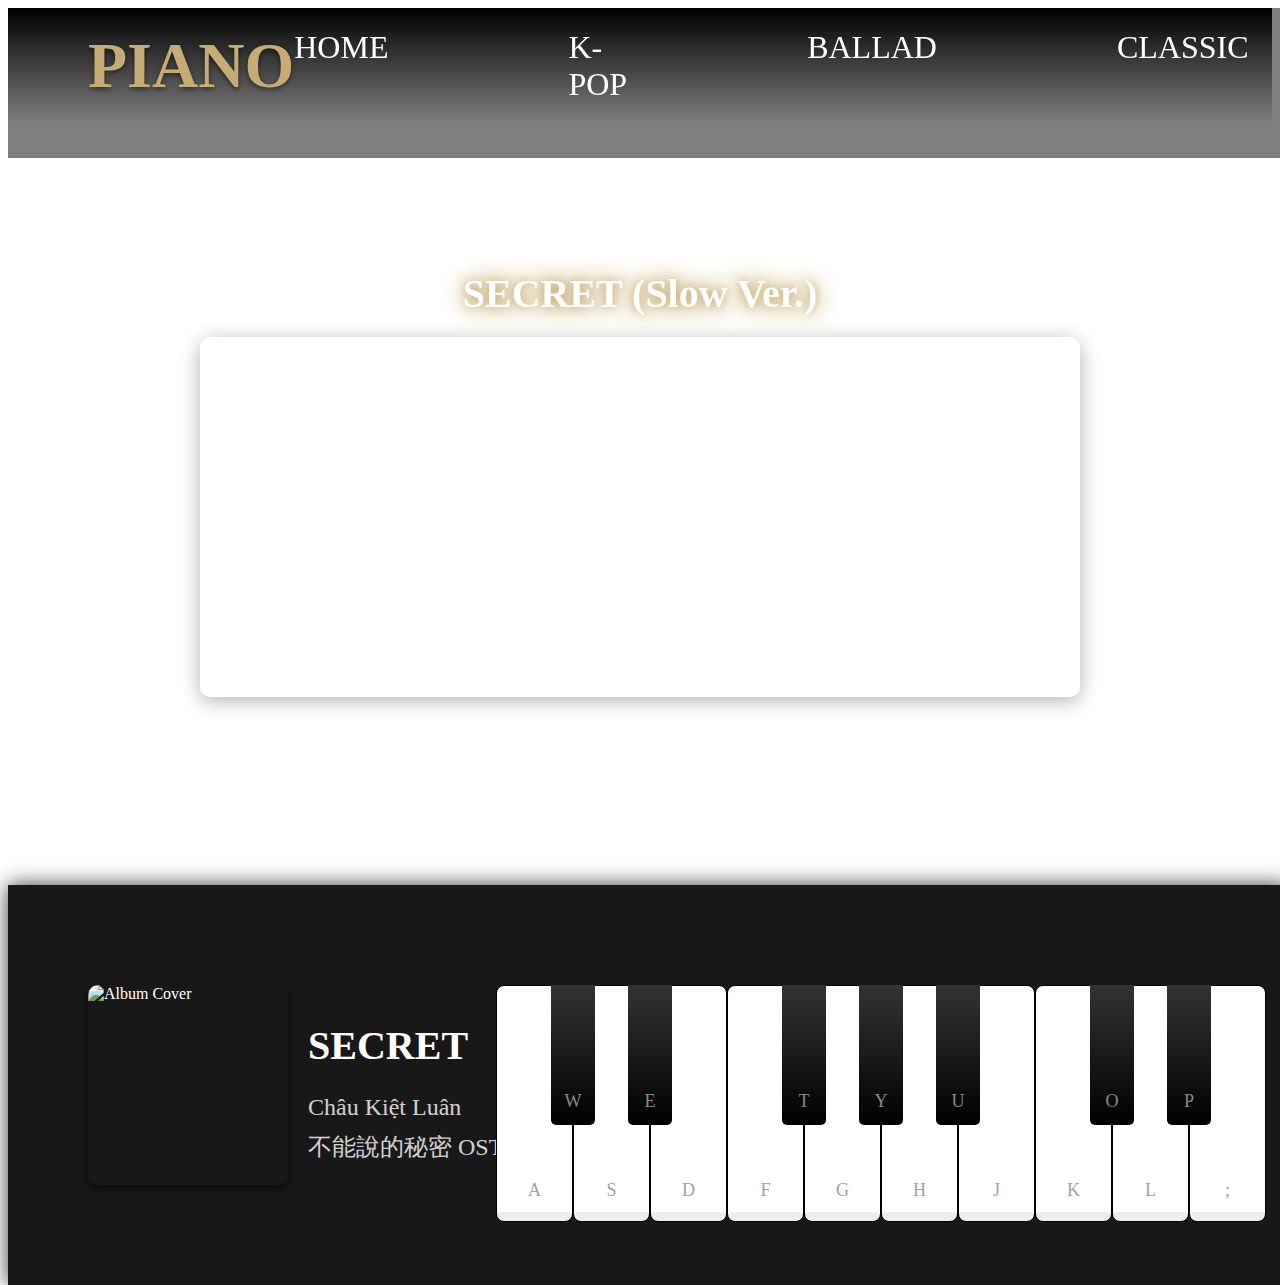
==== index.html @ d81ed5b7 "Add files via upload" ====
<!DOCTYPE html>
<html lang="ko" dir="ltr">
  <head>
    <meta charset="utf-8">
    <meta name="viewport" content="width=device-width, initial-scale=1.0">
    <script src="main.js" defer></script>
    <link rel="stylesheet" href="style.css">
    <title>Piano</title>
  </head>
  <body>
    <video src="secret.mp4" autoplay muted class="video"></video>
    <div class="navbar">
      <div class="logo">PIANO</div>
      <div class="menu-group">
          <div><a href="#">HOME</a></div>
          <div><a href="#">K-POP</a></div>
          <div><a href="#">BALLAD</a></div>
          <div><a href="#">CLASSIC</a></div>
          <div><a href="#">VIDEO</a></div>
      </div>
      <div class="highlight">
          <a href="#">MUSIC IS MY LIFE</a>
      </div>
  </div>
  <div class="music-display">
    <h1 class="song-title">SECRET (Slow Ver.)</h1>
    <div class="sheet-music"></div>
</div>
    <div class="wrapper">
      <div class="album-info">
        <img class="album-cover" src="album-image.jpg" alt="Album Cover">
        <div class="album-details">
            <h3 class="song-title2">SECRET </h3>
            <p class="artist-name">Châu Kiệt Luân</p>
            <p class="album-name">不能說的秘密 OST</p>
        </div>
    </div>
      <div class="controls">
        <div class="column keys-checkbox">
            <span>Show Keys</span>
            <input type="checkbox" checked>
        </div>
        <div class="column volume-slider">
            <span>Volume</span>
            <input type="range" min="0" max="1" value="0.5" step="any">
        </div>
    </div>
        
      <ul class="piano-keys">
        <li class="key white" data-key="a"><span>a</span></li>
        <li class="key black" data-key="w"><span>w</span></li>
        <li class="key white" data-key="s"><span>s</span></li>
        <li class="key black" data-key="e"><span>e</span></li>
        <li class="key white" data-key="d"><span>d</span></li>
        <li class="key white" data-key="f"><span>f</span></li>
        <li class="key black" data-key="t"><span>t</span></li>
        <li class="key white" data-key="g"><span>g</span></li>
        <li class="key black" data-key="y"><span>y</span></li>
        <li class="key white" data-key="h"><span>h</span></li>
        <li class="key black" data-key="u"><span>u</span></li>
        <li class="key white" data-key="j"><span>j</span></li>
        <li class="key white" data-key="k"><span>k</span></li>
        <li class="key black" data-key="o"><span>o</span></li>
        <li class="key white" data-key="l"><span>l</span></li>
        <li class="key black" data-key="p"><span>p</span></li>
        <li class="key white" data-key=";"><span>;</span></li>
      </ul>
    </div>
  </body>
</html>
---- style.css ----
.video {
  position: absolute;
  position: fixed;
  z-index: -2;
  width: 100%;
  background-color: rgba(0, 0, 0, 0.5);
}

.navbar {
  display: flex;
  justify-content: space-between;
  align-items: center;
  width: 100%;
  height: 115px;
  background: linear-gradient(to bottom, black, rgba(0, 0, 0, 0));
  padding: 0 80px;
  box-sizing: border-box;
  color: white;
  position: relative;
  font-family: 'Poly', serif;
}

/* PIANO 제목 */
.logo {
  font-size: 64px;
  font-weight: bold;
  color: #C5AC74;
  text-shadow: 0 2px 5px rgba(0, 0, 0, 0.5);
}

/* 왼쪽 메뉴 그룹 */
.menu-group {
  display: flex;
  gap: 180px;
}

.menu-group div a {
  text-decoration: none;
  color: white;
  font-size: 32px;
  font-weight: 500;
  transition: color 0.3s ease;
}

.menu-group div a:hover {
  color: #C5AC74;
}

/* "MUSIC IS MY LIFE" 강조 스타일 */
.highlight a {
  text-decoration: none;
  color: #ffffff;
  font-size: 28px;
  font-weight: 100;
  border: 2px solid #C5AC74;
  padding: 5px 15px;
}

.highlight a:hover {
  background-color: #C5AC74;
  color: black;
}

.music-display {
  margin-top: 120px;
  display: flex;
  flex-direction: column;
  align-items: center;
  text-align: center;
}

/* 노래 제목 스타일 */
.song-title {
  font-size: 40px;
  color: white;
  text-shadow: 0 0 10px #C5AC74, 0 0 20px #C5AC74, 0 0 30px #C5AC74;
  margin-bottom: 20px;
}

/* 악보 영역 스타일 */
.sheet-music {
  width: 880px;
  height: 360px;
  background-color: #fff;
  box-shadow: 0 4px 20px rgba(0, 0, 0, 0.3);
  border-radius: 10px;
  background-image: url('악보 이미지 경로'); /* 악보 이미지를 여기에 삽입 */
  background-size: cover;
  background-position: center;
}


.wrapper {
  position: absolute;
  top: 885px;
  background: #ffffff;
  box-shadow: 0 0 20px #3a3a3a;
  font-family: 'Poly', serif;
  width: 100%;
  height: 400px;
  background-color: #181818;
}
.wrapper header {
  display: flex;
  color: #B2B2B2;
  align-items: center;
  justify-content: space-between;
}

.album-info {
  position: absolute;
  display: flex;
  align-items: center;
  margin-top: 80px;
  margin-left: 80px;
  color: white;
}

.album-cover {
  width: 200px;
  height: 200px;
  border-radius: 10px;
  margin-top: 20px;
  margin-right: 20px;
  box-shadow: 0 4px 10px rgba(0, 0, 0, 0.5);
}

.album-details {
  display: flex;
  flex-direction: column;
}

.song-title2 {
  font-size: 40px;
  font-weight: bold;
  margin-bottom: 20px;
}

.artist-name,
.album-name {
  font-size: 24px;
  margin: 5px 0;
  opacity: 0.8;
}

.controls {
  position: absolute;
  margin-top: 130px;
  right: 400px;
  display: flex;
  flex-direction: column;
  align-items: flex-end;
  gap: 100px;
  font-size: 24px;
  color: #ffffff;
}

/* 볼륨 슬라이더 스타일 */
.volume-slider input {
  accent-color: #ffe277;
  width: 150px;
}

/* 쇼 키 스타일 */
.keys-checkbox {
  display: flex;
  align-items: center;
  gap: 10px;
}

.keys-checkbox span {
  color: #ffffff;
}

.keys-checkbox input {
  height: 30px;
  width: 100px;
  cursor: pointer;
  appearance: none;
  position: relative;
  background: #333333;
  border-radius: 15px;
  outline: none;
  border: 1px solid #666;
}

.keys-checkbox input::before {
  content: "";
  position: absolute;
  top: 50%;
  left: 5px;
  width: 25px;
  height: 25px;
  border-radius: 50%;
  background: #666;
  transform: translateY(-50%);
  transition: all 0.3s ease;
}

.keys-checkbox input:checked::before {
  left: 70px;
  background: radial-gradient(#ffe17d, #ffcd69, #414141, #333333);
}
.piano-keys {
  display: flex;
  list-style: none;
  margin-top: 100px;
  margin-left: 35%;
}
.piano-keys .key {
  cursor: pointer;
  user-select: none;
  position: relative;
  text-transform: uppercase;
}
.piano-keys .black {
  z-index: 2;
  width: 44px;
  height: 140px;
  margin: 0 -22px 0 -22px;
  border-radius: 0 0 5px 5px;
  background: linear-gradient(#333, #000);
}
.piano-keys .black.active {
  box-shadow: inset -5px -10px 10px rgba(255,255,255,0.1);
  background:linear-gradient(to bottom, #000, #434343);
}
.piano-keys .white {
  height: 235px;
  width: 75px;
  border-radius: 8px;
  border: 1px solid #000;
  background: linear-gradient(#fff 96%, #eee 4%);
}
.piano-keys .white.active {
  box-shadow: inset -5px 5px 20px rgba(0,0,0,0.2);
  background:linear-gradient(to bottom, #fff 0%, #eee 100%);
}
.piano-keys .key span {
  position: absolute;
  bottom: 20px;
  width: 100%;
  color: #A2A2A2;
  font-size: 1.13rem;
  text-align: center;
}
.piano-keys .key.hide span {
  display: none;
}
.piano-keys .black span {
  bottom: 13px;
  color: #888888;
}

@media screen and (max-width: 815px) {
  .wrapper {
    padding: 25px;
  }
  header {
    flex-direction: column;
  }
  header :where(h2, .column) {
    margin-bottom: 13px;
  }
  .volume-slider input {
    max-width: 100px;
  }
  .piano-keys {
    margin-top: 20px;
  }
  .piano-keys .key:where(:nth-child(9), :nth-child(10)) {
    display: none;
  }
  .piano-keys .black {
    height: 100px;
    width: 40px;
    margin: 0 -20px 0 -20px;
  }
  .piano-keys .white {
    height: 180px;
    width: 60px;
  }
}

@media screen and (max-width: 615px) {
  .piano-keys .key:nth-child(13),
  .piano-keys .key:nth-child(14),
  .piano-keys .key:nth-child(15),
  .piano-keys .key:nth-child(16),
  .piano-keys .key :nth-child(17) {
    display: none;
  }
  .piano-keys .white {
    width: 50px;
  }
}
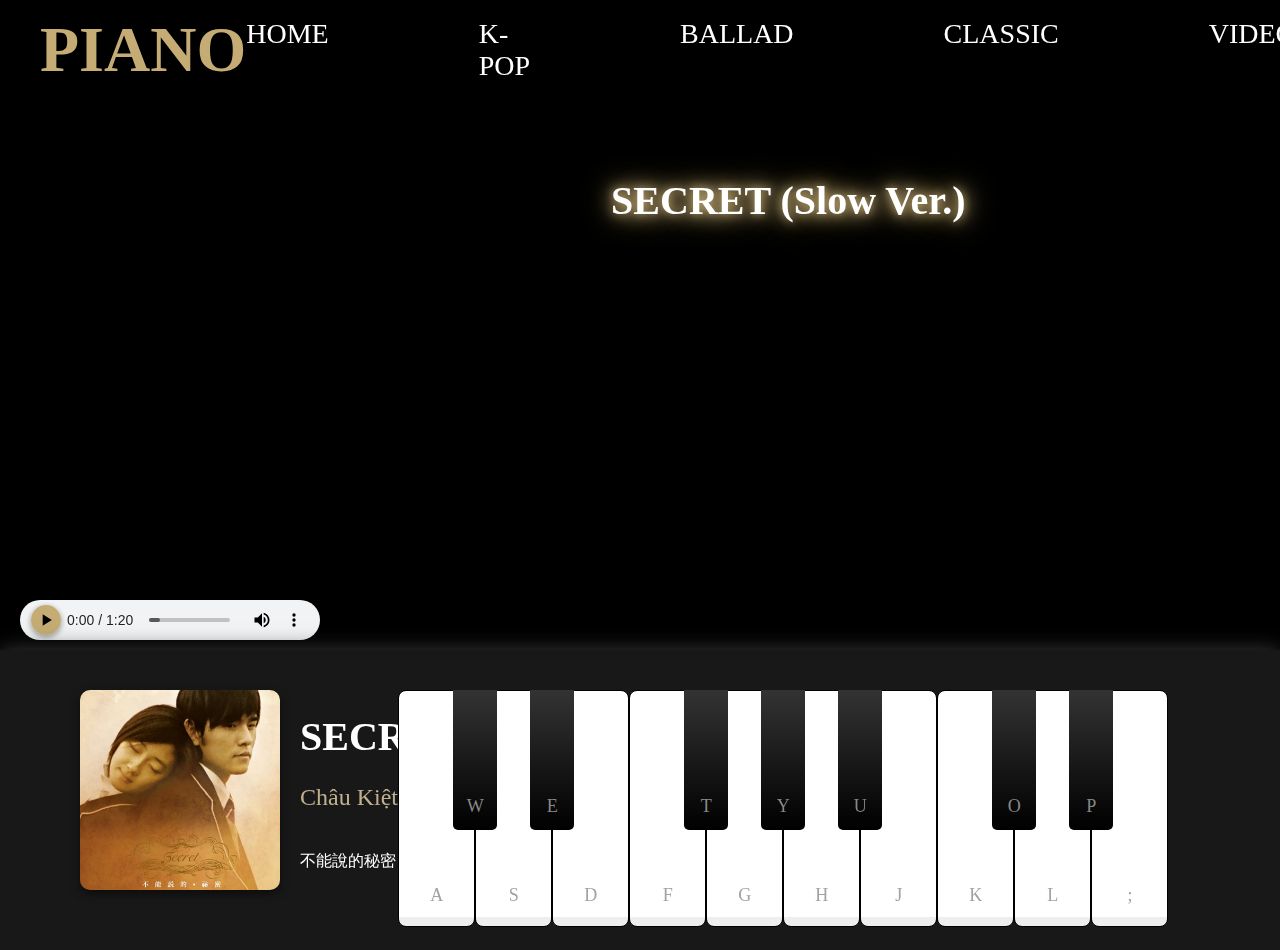
==== commit c9d13de5: "gg" ====
--- a/index.html
+++ b/index.html
@@ -6,17 +6,47 @@
     <script src="main.js" defer></script>
     <link rel="stylesheet" href="style.css">
     <title>Piano</title>
+
+    <!-- JQuery Load -->
+    <script
+      src="https://code.jquery.com/jquery-3.7.1.js"
+      integrity="sha256-eKhayi8LEQwp4NKxN+CfCh+3qOVUtJn3QNZ0TciWLP4="
+      crossorigin="anonymous"
+    ></script>
+
+    <!-- Owl Carousel Load -->
+    <link
+      rel="stylesheet"
+      href="https://cdnjs.cloudflare.com/ajax/libs/OwlCarousel2/2.3.4/assets/owl.carousel.min.css"
+      integrity="sha512-tS3S5qG0BlhnQROyJXvNjeEM4UpMXHrQfTGmbQ1gKmelCxlSEBUaxhRBj/EFTzpbP4RVSrpEikbmdJobCvhE3g=="
+      crossorigin="anonymous"
+      referrerpolicy="no-referrer"
+    />
+    <link
+      rel="stylesheet"
+      href="https://cdnjs.cloudflare.com/ajax/libs/OwlCarousel2/2.3.4/assets/owl.theme.default.min.css"
+      integrity="sha512-sMXtMNL1zRzolHYKEujM2AqCLUR9F2C4/05cdbxjjLSRvMQIciEPCQZo++nk7go3BtSuK9kfa/s+a4f4i5pLkw=="
+      crossorigin="anonymous"
+      referrerpolicy="no-referrer"
+    />
+    <script
+      src="https://cdnjs.cloudflare.com/ajax/libs/OwlCarousel2/2.3.4/owl.carousel.js"
+      integrity="sha512-gY25nC63ddE0LcLPhxUJGFxa2GoIyA5FLym4UJqHDEMHjp8RET6Zn/SHo1sltt3WuVtqfyxECP38/daUc/WVEA=="
+      crossorigin="anonymous"
+      referrerpolicy="no-referrer"
+    ></script>
+
   </head>
   <body>
-    <video src="secret.mp4" autoplay muted class="video"></video>
+    <video src="videos/secret.mp4" autoplay muted class="video"></video>
     <div class="navbar">
       <div class="logo">PIANO</div>
       <div class="menu-group">
-          <div><a href="#">HOME</a></div>
-          <div><a href="#">K-POP</a></div>
-          <div><a href="#">BALLAD</a></div>
-          <div><a href="#">CLASSIC</a></div>
-          <div><a href="#">VIDEO</a></div>
+          <div><a href="index.html">HOME</a></div>
+          <div><a href="KPOP.html">K-POP</a></div>
+          <div><a href="ballad.html">BALLAD</a></div>
+          <div><a href="classic.html">CLASSIC</a></div>
+          <div><a href="video.html">VIDEO</a></div>
       </div>
       <div class="highlight">
           <a href="#">MUSIC IS MY LIFE</a>
@@ -24,11 +54,23 @@
   </div>
   <div class="music-display">
     <h1 class="song-title">SECRET (Slow Ver.)</h1>
-    <div class="sheet-music"></div>
+    <div class="owl-carousel">
+      <div class="item"> <img class="sheet" src="images/secret1.png" alt="sheet"> </div>
+      <div class="item"> <img class="sheet" src="images/secret2.png" alt="sheet"> </div>
+      <div class="item"> <img class="sheet" src="images/secret3.png" alt="sheet"> </div>
+      <div class="item"> <img class="sheet" src="images/secret4.png" alt="sheet"> </div>
+      <div class="item"> <img class="sheet" src="images/secret5.png" alt="sheet"> </div>
+    </div>
+</div>
+<div class="music-player">
+  <audio controls>
+    <source src="secret music.mp3" type="audio/mp3">
+    Your browser does not support the audio element.
+  </audio>
 </div>
     <div class="wrapper">
       <div class="album-info">
-        <img class="album-cover" src="album-image.jpg" alt="Album Cover">
+        <img class="album-cover" src="images/secret image.png" alt="Album Cover">
         <div class="album-details">
             <h3 class="song-title2">SECRET </h3>
             <p class="artist-name">Châu Kiệt Luân</p>
--- a/style.css
+++ b/style.css
@@ -1,8 +1,17 @@
+body {
+  margin: 0;
+  padding: 0;
+  box-sizing: border-box;
+  overflow-x: hidden;
+  background-color: black; /* 배경 검정 */
+}
+
 .video {
   position: absolute;
   position: fixed;
   z-index: -2;
   width: 100%;
+  height: 1080px;
   background-color: rgba(0, 0, 0, 0.5);
 }
 
@@ -11,11 +20,10 @@
   justify-content: space-between;
   align-items: center;
   width: 100%;
-  height: 115px;
+  height: 100px;
   background: linear-gradient(to bottom, black, rgba(0, 0, 0, 0));
-  padding: 0 80px;
+  padding: 0 40px;
   box-sizing: border-box;
-  color: white;
   position: relative;
   font-family: 'Poly', serif;
 }
@@ -31,13 +39,13 @@
 /* 왼쪽 메뉴 그룹 */
 .menu-group {
   display: flex;
-  gap: 180px;
+  gap: 150px;
 }
 
 .menu-group div a {
   text-decoration: none;
   color: white;
-  font-size: 32px;
+  font-size: 28px;
   font-weight: 500;
   transition: color 0.3s ease;
 }
@@ -50,7 +58,7 @@
 .highlight a {
   text-decoration: none;
   color: #ffffff;
-  font-size: 28px;
+  font-size: 20px;
   font-weight: 100;
   border: 2px solid #C5AC74;
   padding: 5px 15px;
@@ -62,7 +70,10 @@
 }
 
 .music-display {
-  margin-top: 120px;
+  width: 860px;
+  height: 450px;
+  margin-top: 50px;
+  margin-left: 28%;
   display: flex;
   flex-direction: column;
   align-items: center;
@@ -75,29 +86,88 @@
   color: white;
   text-shadow: 0 0 10px #C5AC74, 0 0 20px #C5AC74, 0 0 30px #C5AC74;
   margin-bottom: 20px;
-}
-
-/* 악보 영역 스타일 */
-.sheet-music {
-  width: 880px;
-  height: 360px;
-  background-color: #fff;
-  box-shadow: 0 4px 20px rgba(0, 0, 0, 0.3);
-  border-radius: 10px;
-  background-image: url('악보 이미지 경로'); /* 악보 이미지를 여기에 삽입 */
-  background-size: cover;
-  background-position: center;
+  font-family: 'Poly', serif;
+}
+
+/* Owl Carousel 컨테이너 크기 지정 */
+.owl-carousel {
+  margin: 0 auto; /* 슬라이드 컨테이너를 화면 가운데 정렬 */
+  overflow: hidden; /* 슬라이드가 컨테이너 밖으로 넘치지 않도록 설정 */
+}
+
+/* 각 슬라이드 아이템의 크기 지정 */
+.owl-item {
+  width: 860px; /* 슬라이드 아이템 너비 */
+  height: 400px; /* 슬라이드 아이템 높이 */
+}
+
+/* 슬라이드 내부 콘텐츠 스타일 */
+.owl-item .item {
+  display: flex;
+  justify-content: center;
+  align-items: center;
+  width: 100%; /* 슬라이드 크기만큼 채우기 */
+  height: 100%;
+  background-color: #f5f5f5; /* 임시 배경색 */
+  box-shadow: 0 4px 20px rgba(0, 0, 0, 0.1); /* 슬라이드에 그림자 추가 */
+}
+
+/* 슬라이드 내부 이미지가 있을 경우 */
+.owl-item img {
+  width: 100%; /* 슬라이드 크기에 맞게 이미지 조정 */
+  height: 100%;
+  object-fit: cover; /* 이미지 비율 유지 및 크기 조정 */
+}
+
+.sheet {
+  width: 500px; /* 슬라이드 크기에 맞게 이미지 조정 */
+  height: 200px;
+}
+
+/* MP3 재생바 스타일 */
+.music-player {
+  display: flex;
+  margin-bottom: 60px; /* 악보와의 간격 */
+  margin-left: 20px;
+}
+
+.music-player audio {
+  width: 300px; /* 재생바 너비 */
+  height: 40px;
+}
+
+/* 버튼 스타일 - 크롬, 엣지 등 대부분의 브라우저에서 적용 */
+.music-player audio::-webkit-media-controls-panel {
+  background: transparent; /* 투명 배경 */
+}
+
+.music-player audio::-webkit-media-controls-play-button,
+.music-player audio::-webkit-media-controls-pause-button {
+  background-color: #C5AC74; /* 골드 배경 */
+  border: 2px solid #C5AC74; /* 골드 테두리 */
+  border-radius: 50%; /* 둥근 버튼 */
+  box-shadow: 0 2px 5px rgba(0, 0, 0, 0.3); /* 버튼에 그림자 */
+}
+
+.music-player audio::-webkit-media-controls-play-button:hover,
+.music-player audio::-webkit-media-controls-pause-button:hover {
+  background-color: #d9b05b; /* 더 밝은 골드로 변경 */
+}
+
+/* 볼륨 슬라이더의 스타일 */
+.music-player audio::-webkit-media-controls-volume-slider {
+  accent-color: #C5AC74; /* 슬라이더 색상 */
 }
 
 
 .wrapper {
   position: absolute;
-  top: 885px;
+  top: 650px;
   background: #ffffff;
   box-shadow: 0 0 20px #3a3a3a;
   font-family: 'Poly', serif;
   width: 100%;
-  height: 400px;
+  height: 300px;
   background-color: #181818;
 }
 .wrapper header {
@@ -111,7 +181,7 @@
   position: absolute;
   display: flex;
   align-items: center;
-  margin-top: 80px;
+  margin-top: 20px;
   margin-left: 80px;
   color: white;
 }
@@ -133,20 +203,22 @@
 .song-title2 {
   font-size: 40px;
   font-weight: bold;
-  margin-bottom: 20px;
-}
-
-.artist-name,
+  margin-bottom:0px;
+}
+
+.artist-name {
+  font-size: 24px;
+  color: #BFB08E;
+
+}
 .album-name {
-  font-size: 24px;
-  margin: 5px 0;
-  opacity: 0.8;
+  font-size: 16px
 }
 
 .controls {
   position: absolute;
-  margin-top: 130px;
-  right: 400px;
+  margin-top: 80px;
+  right: 200px;
   display: flex;
   flex-direction: column;
   align-items: flex-end;
@@ -165,7 +237,7 @@
 .keys-checkbox {
   display: flex;
   align-items: center;
-  gap: 10px;
+  gap: 20px;
 }
 
 .keys-checkbox span {
@@ -204,8 +276,8 @@
 .piano-keys {
   display: flex;
   list-style: none;
-  margin-top: 100px;
-  margin-left: 35%;
+  margin-top: 40px;
+  margin-left: 28%;
 }
 .piano-keys .key {
   cursor: pointer;
